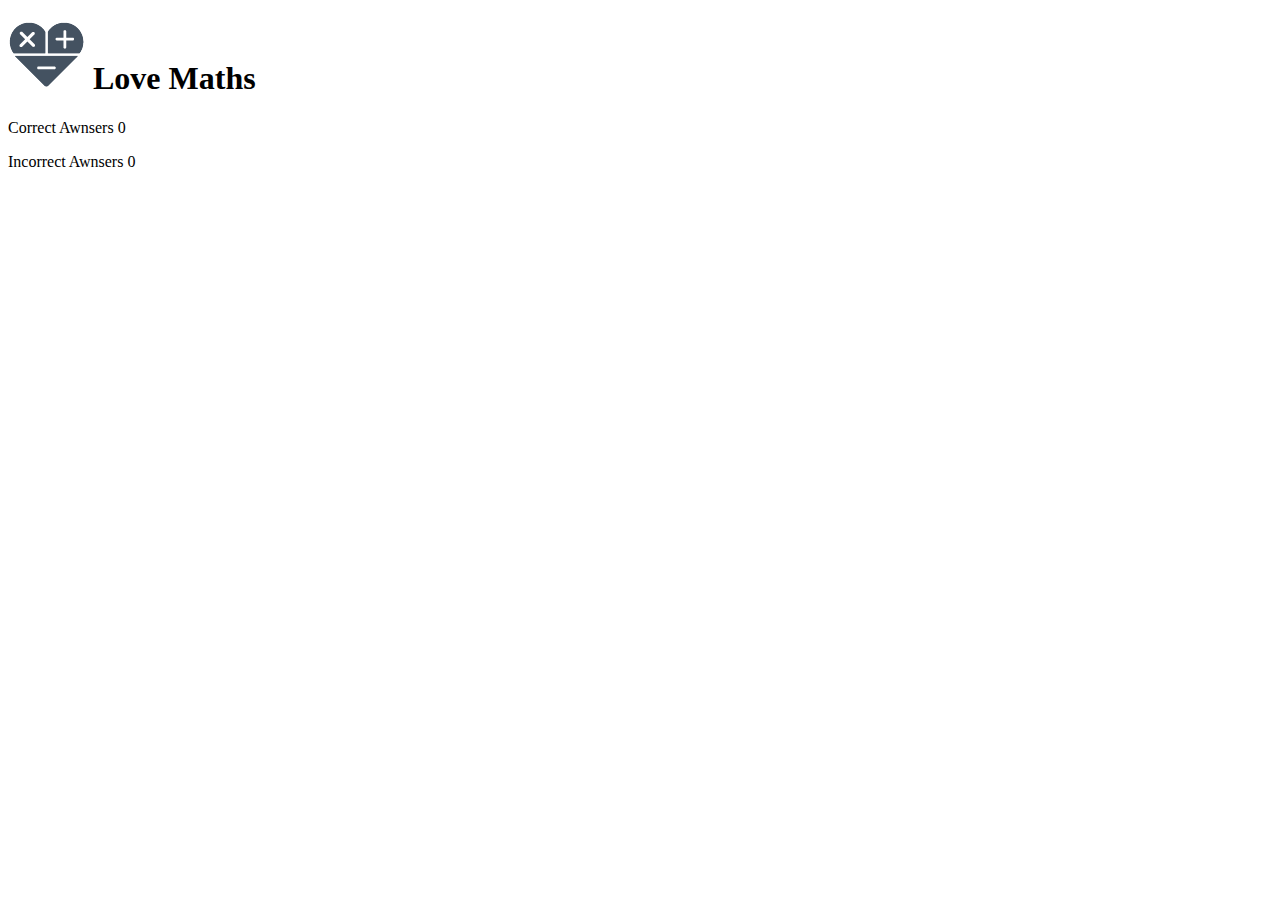
==== index.html @ 5ba8cd0c "added spans , divs , logo img and h1 , ( main strcutre )" ====
<!DOCTYPE html>
<html lang="en">
<head>
    <link href="https://fonts.googleapis.com/css?family=Raleway%7CRighteous" rel="stylesheet">
    <link rel="stylesheet" href="https://use.fontawesome.com/releases/v5.7.2/css/all.css" integrity="sha384-fnmOCqbTlWIlj8LyTjo7mOUStjsKC4pOpQbqyi7RrhN7udi9RwhKkMHpvLbHG9Sr" crossorigin="anonymous">
    <meta charset="UTF-8">
    <meta http-equiv="X-UA-Compatible" content="IE=edge">
    <meta name="viewport" content="width=device-width, initial-scale=1.0">
    <title>Document</title>
    <link rel="stylesheet" href="assets/css/style.css">
</head>
<body>
    <script  src="assets/js/script.js"></script>

  <h1 class="heading"> 

        <img  class="logo"  src="assets/images/logo.png">
        Love Maths
 </h1>

 
   
  <div class="game-area"></div>
  


  <div class="score-area">

    <p class="scores">Correct Awnsers <span id="score">0</span></p>

    <p class="scores">Incorrect Awnsers <span id="incorrect">0 </span></p>
  
  </div>



</body>
</html>
---- assets/css/style.css ----

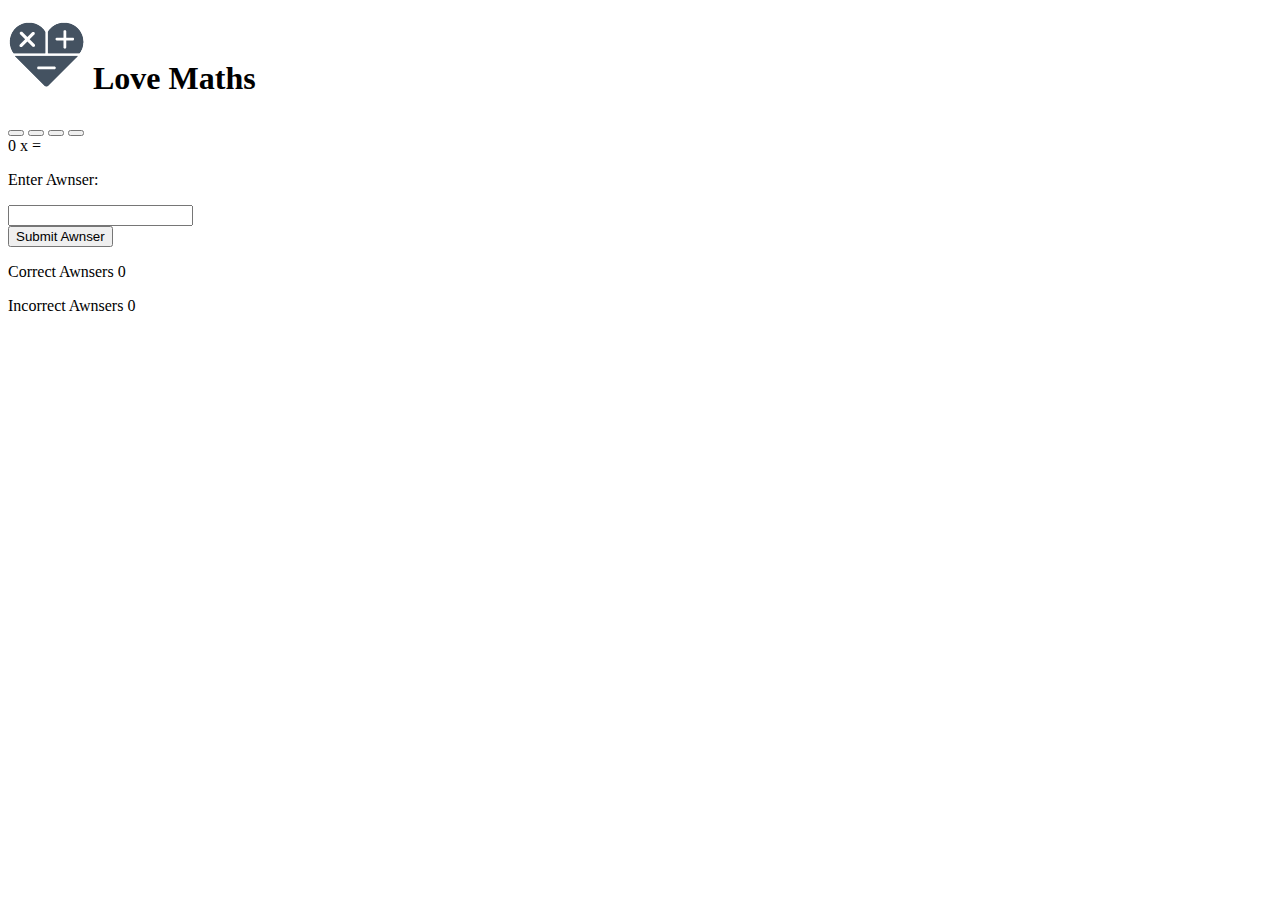
==== commit 16fd830c: "add inputs , buttons , coresponding paragrafs" ====
--- a/index.html
+++ b/index.html
@@ -21,7 +21,54 @@
 
  
    
-  <div class="game-area"></div>
+<div class="game-area">
+  
+     <div class="controls-area"> 
+        
+    <button class="btn btn--big btn--green">
+        
+        <i class="fas fa-plus"></i>
+    
+    </button>
+     
+     
+     <button class="btn btn--big btn--blue "> 
+
+      <i class="fas fa-minus"></i>
+
+     </button>
+
+
+
+     <button class="btn btn--big btn--orange">
+        <i class="fas fa-times"></i> 
+    </button>
+
+
+     <button class="btn btn--big btn--red"> 
+
+      <i class="fas fa-divide"></i> 
+
+     </button>
+
+    </div>
+
+<div class="question-area">
+  <span id="operand1">0</span>
+  <span id="operator">x</span>
+  <span id="operand2"></span>
+  <span>=</span>
+
+  <p class="awnser-message">Enter Awnser:</p>
+  <input type="number" id="awnser-box">
+
+
+</div>
+
+<button class="btn btn--gray">Submit Awnser </button>
+
+
+</div>
   
 
 
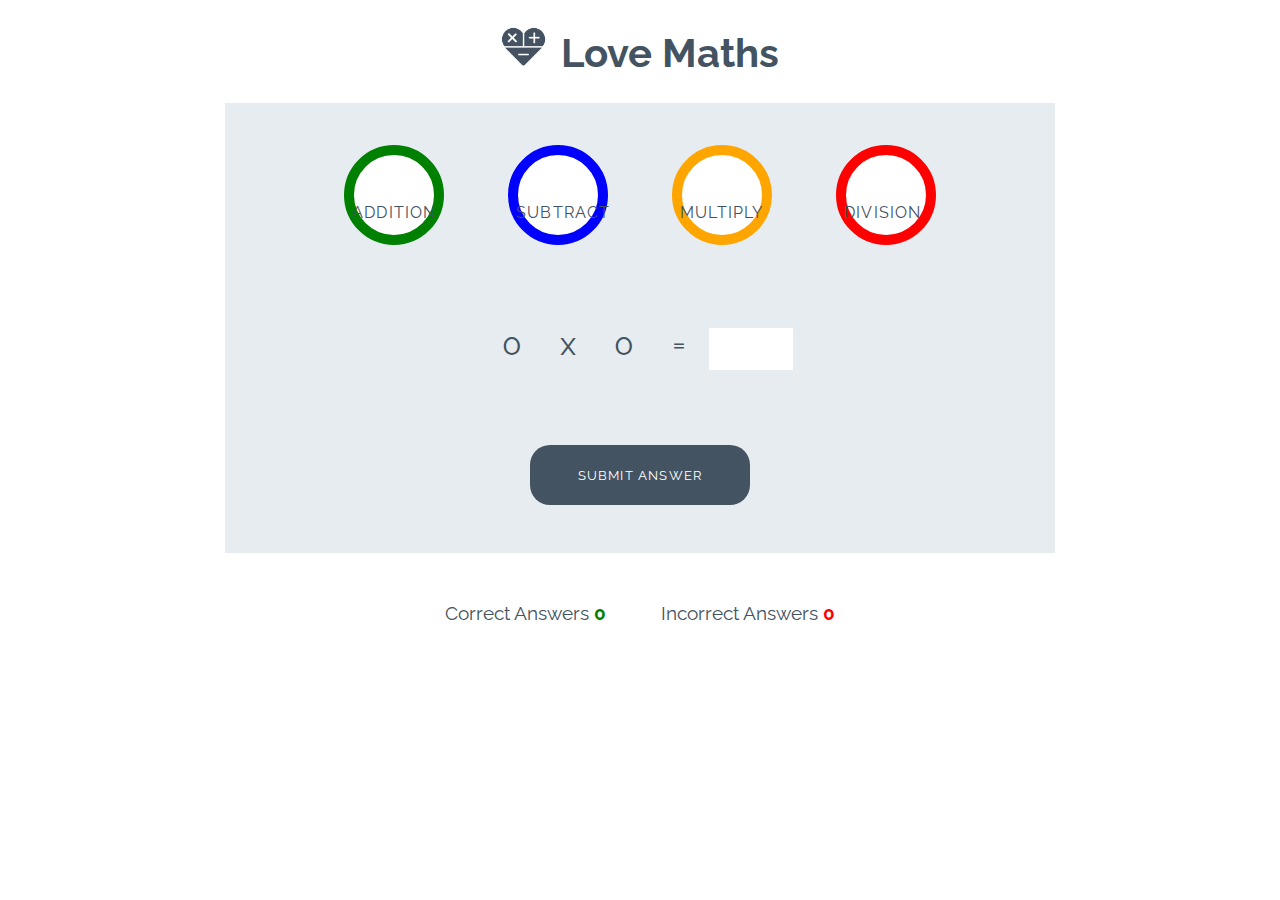
==== commit 70ca53f0: "added structure and info for css and well as corecting positioning of the divs" ====
--- a/index.html
+++ b/index.html
@@ -1,86 +1,57 @@
 
 <!DOCTYPE html>
 <html lang="en">
+
 <head>
+    <meta charset="UTF-8">
+    <meta name="viewport" content="width=device-width, initial-scale=1.0">
+
+    <!-- font awesome and google fonts -->
+    <link rel="stylesheet" href="https://use.fontawesome.com/releases/v5.7.2/css/all.css"
+        integrity="sha384-fnmOCqbTlWIlj8LyTjo7mOUStjsKC4pOpQbqyi7RrhN7udi9RwhKkMHpvLbHG9Sr" crossorigin="anonymous">
     <link href="https://fonts.googleapis.com/css?family=Raleway%7CRighteous" rel="stylesheet">
-    <link rel="stylesheet" href="https://use.fontawesome.com/releases/v5.7.2/css/all.css" integrity="sha384-fnmOCqbTlWIlj8LyTjo7mOUStjsKC4pOpQbqyi7RrhN7udi9RwhKkMHpvLbHG9Sr" crossorigin="anonymous">
-    <meta charset="UTF-8">
-    <meta http-equiv="X-UA-Compatible" content="IE=edge">
-    <meta name="viewport" content="width=device-width, initial-scale=1.0">
+
+    <link rel="stylesheet" href="assets/css/style.css">
     <title>Document</title>
-    <link rel="stylesheet" href="assets/css/style.css">
 </head>
+
 <body>
-    <script  src="assets/js/script.js"></script>
+    <h1 class="heading">
+        <img class="logo" src="assets/images/logo.png" alt="logo"> Love Maths
+    </h1>
 
-  <h1 class="heading"> 
-
-        <img  class="logo"  src="assets/images/logo.png">
-        Love Maths
- </h1>
-
- 
-   
-<div class="game-area">
-  
-     <div class="controls-area"> 
-        
-    <button class="btn btn--big btn--green">
-        
-        <i class="fas fa-plus"></i>
-    
-    </button>
-     
-     
-     <button class="btn btn--big btn--blue "> 
-
-      <i class="fas fa-minus"></i>
-
-     </button>
-
-
-
-     <button class="btn btn--big btn--orange">
-        <i class="fas fa-times"></i> 
-    </button>
-
-
-     <button class="btn btn--big btn--red"> 
-
-      <i class="fas fa-divide"></i> 
-
-     </button>
-
+    <div class="game-area">
+        <div class="controls-area">
+            <button data-type="addition" class="btn btn--big btn--green">
+                <i class="fas fa-plus"></i>
+            </button>
+            <button data-type="subtract" class="btn btn--big btn--blue">
+                <i class="fas fa-minus"></i>
+            </button>
+            <button data-type="multiply" class="btn btn--big btn--orange">
+                <i class="fas fa-times"></i>
+            </button>
+            <button data-type="division" class="btn btn--big btn--red">
+                <i class="fas fa-divide"></i>
+            </button>
+        </div>
+        <div class="question-area">
+            <span id="operand1">0</span>
+            <span id="operator">x</span>
+            <span id="operand2">0</span>
+            <span>=</span>
+            <p class="answer-message">Enter Answer:</p>
+            <input id="answer-box" type="number">
+        </div>
+        <button data-type="submit" class="btn btn--gray">Submit Answer</button>
     </div>
 
-<div class="question-area">
-  <span id="operand1">0</span>
-  <span id="operator">x</span>
-  <span id="operand2"></span>
-  <span>=</span>
+    <div class="score-area">
+        <p class="scores">Correct Answers <span id="score">0</span></p>
+        <p class="scores">Incorrect Answers <span id="incorrect">0</span></p>
+    </div>
 
-  <p class="awnser-message">Enter Awnser:</p>
-  <input type="number" id="awnser-box">
+    <script src="assets/js/script.js"></script>
+</body>
 
-
-</div>
-
-<button class="btn btn--gray">Submit Awnser </button>
-
-
-</div>
-  
-
-
-  <div class="score-area">
-
-    <p class="scores">Correct Awnsers <span id="score">0</span></p>
-
-    <p class="scores">Incorrect Awnsers <span id="incorrect">0 </span></p>
-  
-  </div>
-
-
-
-</body>
 </html>--- a/assets/css/style.css
+++ b/assets/css/style.css
@@ -1 +1,251 @@
 
+body {
+    background-color: white;
+    font-family: "Raleway", sans-serif;
+    color: #445361;
+    text-align: center;
+}
+
+/* --------- Heading */
+
+.heading {
+    text-align: center;
+    font-size: 2.5rem;
+}
+
+.logo {
+    height: 40px;
+    padding-right: 5px;
+}
+
+/* --------- Game layout */
+
+.game-area {
+    background-color: #E6ECF0;
+    box-sizing: border-box;
+    width: 85%;
+    height: 65vh;
+    max-height: 450px;
+    max-width: 830px;
+    margin-left: auto;
+    margin-right: auto;
+    padding: 1%;
+}
+
+.question-area {
+    width: 50%;
+    font-size: 2rem;
+    margin: auto;
+    padding: 50px 0;
+}
+
+.question-area span {
+    padding: 0 15px;
+}
+
+.score-area {
+    margin: 5px auto;
+    width: 60%;
+    font-size: 1.2rem;
+}
+
+.controls-area {
+    width: 85%;
+    margin: 30px auto;
+}
+
+#score {
+    color: green;
+    font-weight: bold;
+}
+
+#incorrect {
+    color: red;
+    font-weight: bold;
+}
+
+.answer-message {
+    display: none;
+    font-size: 1rem;
+}
+
+#answer-box {
+    border: none;
+    color: #445361;
+    display: inline-block;
+    height: 40px;
+    width: 80px;
+    font-size: 1.2rem;
+}
+
+.scores {
+    display: inline-block;
+    padding: 25px;
+}
+
+/* --------- Buttons */
+
+.btn {
+    width: 220px;
+    height: 60px;
+    font-family: "Raleway", sans-serif;
+    text-transform: uppercase;
+    letter-spacing: 1.2px;
+    color: white;
+}
+
+.btn:focus {
+    outline: none;
+}
+
+.btn--big {
+    padding-top: 10px;
+    border-radius: 50%;
+    background-color: white;
+    border: 10px solid;
+    width: 100px;
+    height: 100px;
+    font-size: 3.2rem;
+    margin: 0 30px;
+    transition: all 0.5s;
+}
+
+.btn--big::after{
+    content: attr(data-type);
+    font-size: 1rem;
+    color: #445361;
+    position: relative;
+    left: -0.5em;
+}
+
+.btn--blue {
+    border-color: blue;
+    color: blue;
+}
+
+.btn--blue:active,
+.btn--blue:hover {
+    background-color: darkblue;
+    color: white;
+}
+
+.btn--orange {
+    border-color: orange;
+    color: orange;
+}
+
+.btn--orange:active,
+.btn--orange:hover {
+    background-color: darkorange;
+    color: white;
+}
+
+.btn--red {
+    border-color: red;
+    color: red;
+}
+
+.btn--red:active,
+.btn--red:hover {
+    background-color: darkred;
+    color: white;
+}
+
+.btn--green {
+    border-color: green;
+    color: green;
+}
+
+.btn--green:active,
+.btn--green:hover {
+    background-color: darkgreen;
+    color: white;
+}
+
+.btn--gray {
+    margin-top: 25px;
+    background-color: #445361;
+    border: 1px transparent;
+    border-radius: 20px;
+}
+
+.btn--gray:active,
+.btn--gray:hover {
+    background-color: #0d1013;
+}
+
+/* --------- Media queries */
+
+@media (max-width: 414px) {
+    .controls-area {
+        width: 100%;
+    }
+
+    .btn--big {
+        margin: 0 10px;
+        padding: 5px;
+        border: 5px solid;
+        width: 50px;
+        height: 50px;
+        font-size: 1.5rem;
+    }
+
+    .btn--big::after {
+        font-size: 0.6rem;
+        left: -0.7rem;
+    }
+
+    .question-area {
+        padding: 10% 0;
+        width: 100%;
+    }
+
+    .question-area span {
+        padding: 0;
+    }
+
+    .answer-message {
+        display: block;
+    }
+
+    #answer-box {
+        display: block;
+        margin: 0 auto;
+    }
+    .btn--gray {
+        margin-top: 0;
+    }
+
+    .score-area {
+        width: 100%;
+    }
+
+    .scores {
+        margin: 0.5em auto;
+        display: block;
+        padding: 5px;
+    }
+
+    .heading {
+        font-size: 2rem;
+    }
+}
+
+@media (max-width: 320px) {
+    .game-area {
+        height: 70vh;
+    }
+
+    .controls-area {
+        width: 75%;
+        margin: 10px auto;
+    }
+
+    .btn--big {
+        margin: 10px 10px;
+    }
+    .question-area {
+        padding: 10px 0;
+    }
+
+}
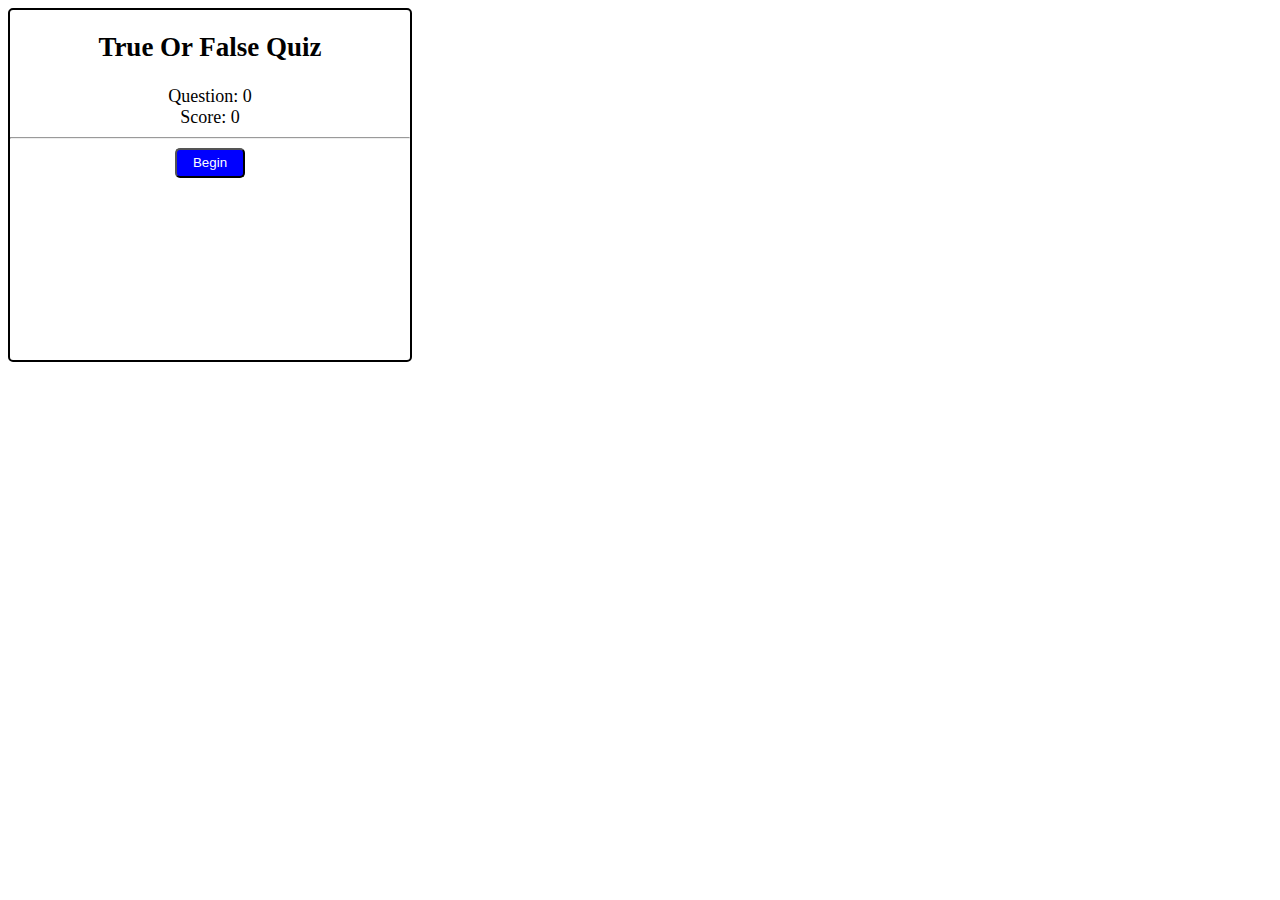
==== commit 95a69513: "blank" ====
--- a/index.html
+++ b/index.html
@@ -1,57 +1,168 @@
 
 <!DOCTYPE html>
-<html lang="en">
 
+<html lang="en" xmlns="http://www.w3.org/1999/xhtml">
 <head>
-    <meta charset="UTF-8">
-    <meta name="viewport" content="width=device-width, initial-scale=1.0">
+    <meta charset="utf-8" />
+    <title>True or False Quiz</title>
+    <link rel="stylesheet" href="/assets/css/style.css">
+</head>
+<body>
+    <style>
+        
+    </style>
+    <div id="frame001">
+        <div id="font001">
+            <h2>True Or False Quiz</h2><text>Question: <text id="number001">0</text></text><br />
+            <text>Score: <text id="score001">0</text></text>
+            <hr />
+            <div id="disappear001">
+                <button class="buttons002" onclick="begin001()">Begin</button>
+            </div>
+            <p id="message001"></p>
+            <p id="message002"></p>
+            <p id="message003"></p>
+            <p id="message004"></p>
+        </div>
+    </div>
+    <script>
+        var question001 = ["There are 9 continents in the world.",
+            "There is no islands on Earth.",
+            "Blue whales are mammals.",
+            "Tomatoes are vegetables.",
+            "The blue whale feeds on Tuna fish.",
+            "Fifa World Cup tournaments are played every 4 years.",
+            "The north side of the Equator Line has more countries than the south side.",
+            "Madagascar is the largest island in the world.",
+            "Helium is the lightest gas element out of all elements.",
+            "The hottest planet in the solar system is Mercury."
+        ];
 
-    <!-- font awesome and google fonts -->
-    <link rel="stylesheet" href="https://use.fontawesome.com/releases/v5.7.2/css/all.css"
-        integrity="sha384-fnmOCqbTlWIlj8LyTjo7mOUStjsKC4pOpQbqyi7RrhN7udi9RwhKkMHpvLbHG9Sr" crossorigin="anonymous">
-    <link href="https://fonts.googleapis.com/css?family=Raleway%7CRighteous" rel="stylesheet">
+        var options001 = ["<button class=buttons001 onclick=q1i()>True</button><br /><br /><button class=buttons001 onclick=q1c()>False</button>"];
+        var options002 = ["<button class=buttons001 onclick=q1c()>False</button><br /><br /><button class=buttons001 onclick=q1i()>True</button>"];
 
-    <link rel="stylesheet" href="assets/css/style.css">
-    <title>Document</title>
-</head>
+ 
 
-<body>
-    <h1 class="heading">
-        <img class="logo" src="assets/images/logo.png" alt="logo"> Love Maths
-    </h1>
+        var options003 = ["<button class=buttons001 onclick=q1c()>True</button><br /><br /><button class=buttons001 onclick=q1i()>False</button>"];
+        var options004 = ["<button class=buttons001 onclick=q1i()>True</button><br /><br /><button class=buttons001 onclick=q1c()>False</button>"];
+        var options005 = ["<button class=buttons001 onclick=q1c()>False</button><br /><br /><button class=buttons001 onclick=q1i()>True</button>"];
+        var options006 = ["<button class=buttons001 onclick=q1i()>False</button><br /><br /><button class=buttons001 onclick=q1c()>True</button>"];
+        var options007 = ["<button class=buttons001 onclick=q1c()>True</button><br /><br /><button class=buttons001 onclick=q1i()>False</button>"];
+        var options008 = ["<button class=buttons001 onclick=q1c()>False</button><br /><br /><button class=buttons001 onclick=q1i()>True</button>"];
+        var options009 = ["<button class=buttons001 onclick=q1c()>True</button><br /><br /><button class=buttons001 onclick=q1i()>False</button>"];
+        var options010 = ["<button class=buttons001 onclick=q1i()>True</button><br /><br /><button class=buttons001 onclick=q1c()>False</button>"];
 
-    <div class="game-area">
-        <div class="controls-area">
-            <button data-type="addition" class="btn btn--big btn--green">
-                <i class="fas fa-plus"></i>
-            </button>
-            <button data-type="subtract" class="btn btn--big btn--blue">
-                <i class="fas fa-minus"></i>
-            </button>
-            <button data-type="multiply" class="btn btn--big btn--orange">
-                <i class="fas fa-times"></i>
-            </button>
-            <button data-type="division" class="btn btn--big btn--red">
-                <i class="fas fa-divide"></i>
-            </button>
-        </div>
-        <div class="question-area">
-            <span id="operand1">0</span>
-            <span id="operator">x</span>
-            <span id="operand2">0</span>
-            <span>=</span>
-            <p class="answer-message">Enter Answer:</p>
-            <input id="answer-box" type="number">
-        </div>
-        <button data-type="submit" class="btn btn--gray">Submit Answer</button>
-    </div>
+        var a = 0;
+        a++;
+        var b = 0;
+        b++;
 
-    <div class="score-area">
-        <p class="scores">Correct Answers <span id="score">0</span></p>
-        <p class="scores">Incorrect Answers <span id="incorrect">0</span></p>
-    </div>
+        function begin001() {
+            disappear001.innerHTML = "";
+            message001.innerHTML = question001[0];
+            message002.innerHTML = options001;
+            number001.innerHTML = a++;
+        }
 
-    <script src="assets/js/script.js"></script>
+        function q1c() {
+            message003.innerHTML = "Correct";
+            message002.innerHTML = "";
+            score001.innerHTML = b++;
+            message004.innerHTML = "<button class=buttons002 onclick=next001()>Next</button>";
+        }
+
+        function q1i() {
+            message003.innerHTML = "Incorrect";
+            message002.innerHTML = "";
+            message004.innerHTML = "<button class=buttons002 onclick=next001()>Next</button>";
+        }
+
+        function next001() {
+            if (a == "2") {
+                message001.innerHTML = question001[1];
+                message002.innerHTML = options002;
+                message003.innerHTML = "";
+                number001.innerHTML = a++;
+                message004.innerHTML = "";
+            }
+
+            else if (a == "3") {
+                message001.innerHTML = question001[2];
+                message002.innerHTML = options003;
+                message003.innerHTML = "";
+                number001.innerHTML = a++;
+                message004.innerHTML = "";
+            }
+
+            else if (a == "4") {
+                message001.innerHTML = question001[3];
+                message002.innerHTML = options004;
+                message003.innerHTML = "";
+                number001.innerHTML = a++;
+                message004.innerHTML = "";
+            }
+
+            else if (a == "5") {
+                message001.innerHTML = question001[4];
+                message002.innerHTML = options005;
+                message003.innerHTML = "";
+                number001.innerHTML = a++;
+                message004.innerHTML = "";
+            }
+
+            else if (a == "6") {
+                message001.innerHTML = question001[5];
+                message002.innerHTML = options006;
+                message003.innerHTML = "";
+                number001.innerHTML = a++;
+                message004.innerHTML = "";
+            }
+
+            else if (a == "7") {
+                message001.innerHTML = question001[6];
+                message002.innerHTML = options007;
+                message003.innerHTML = "";
+                number001.innerHTML = a++;
+                message004.innerHTML = "";
+            }
+
+            else if (a == "8") {
+                message001.innerHTML = question001[7];
+                message002.innerHTML = options008;
+                message003.innerHTML = "";
+                number001.innerHTML = a++;
+                message004.innerHTML = "";
+            }
+
+            else if (a == "9") {
+                message001.innerHTML = question001[8];
+                message002.innerHTML = options009;
+                message003.innerHTML = "";
+                number001.innerHTML = a++;
+                message004.innerHTML = "";
+            }
+
+            else if (a == "10") {
+                message001.innerHTML = question001[9];
+                message002.innerHTML = options010;
+                message003.innerHTML = "";
+                number001.innerHTML = a++;
+                message004.innerHTML = "";
+            } else {
+                message001.innerHTML = "End of Quiz";
+                message002.innerHTML = "";
+                message003.innerHTML = "";
+                message004.innerHTML = "<button class=buttons002 onclick=repeat001()>Repeat</button>";
+            }
+        }
+
+        function repeat001() {
+            location.reload();
+        }
+    </script>
 </body>
+</html>
 
-</html>+ 
+
+ 
--- a/assets/css/style.css
+++ b/assets/css/style.css
@@ -1,251 +1,30 @@
 
-body {
+#frame001 {
+    border-radius: 5px;
     background-color: white;
-    font-family: "Raleway", sans-serif;
-    color: #445361;
-    text-align: center;
+    border: 2px solid black;
+    height: 350px;
+    width: 400px;
 }
 
-/* --------- Heading */
-
-.heading {
-    text-align: center;
-    font-size: 2.5rem;
+.buttons001 {
+    background-color: dodgerblue;
+    color: white;
+    width: 70px;
+    height: 30px;
+    border-radius: 5px;
 }
 
-.logo {
-    height: 40px;
-    padding-right: 5px;
+.buttons002 {
+    background-color: blue;
+    color: white;
+    width: 70px;
+    height: 30px;
+    border-radius: 5px;
 }
 
-/* --------- Game layout */
-
-.game-area {
-    background-color: #E6ECF0;
-    box-sizing: border-box;
-    width: 85%;
-    height: 65vh;
-    max-height: 450px;
-    max-width: 830px;
-    margin-left: auto;
-    margin-right: auto;
-    padding: 1%;
-}
-
-.question-area {
-    width: 50%;
-    font-size: 2rem;
-    margin: auto;
-    padding: 50px 0;
-}
-
-.question-area span {
-    padding: 0 15px;
-}
-
-.score-area {
-    margin: 5px auto;
-    width: 60%;
-    font-size: 1.2rem;
-}
-
-.controls-area {
-    width: 85%;
-    margin: 30px auto;
-}
-
-#score {
-    color: green;
-    font-weight: bold;
-}
-
-#incorrect {
-    color: red;
-    font-weight: bold;
-}
-
-.answer-message {
-    display: none;
-    font-size: 1rem;
-}
-
-#answer-box {
-    border: none;
-    color: #445361;
-    display: inline-block;
-    height: 40px;
-    width: 80px;
-    font-size: 1.2rem;
-}
-
-.scores {
-    display: inline-block;
-    padding: 25px;
-}
-
-/* --------- Buttons */
-
-.btn {
-    width: 220px;
-    height: 60px;
-    font-family: "Raleway", sans-serif;
-    text-transform: uppercase;
-    letter-spacing: 1.2px;
-    color: white;
-}
-
-.btn:focus {
-    outline: none;
-}
-
-.btn--big {
-    padding-top: 10px;
-    border-radius: 50%;
-    background-color: white;
-    border: 10px solid;
-    width: 100px;
-    height: 100px;
-    font-size: 3.2rem;
-    margin: 0 30px;
-    transition: all 0.5s;
-}
-
-.btn--big::after{
-    content: attr(data-type);
-    font-size: 1rem;
-    color: #445361;
-    position: relative;
-    left: -0.5em;
-}
-
-.btn--blue {
-    border-color: blue;
-    color: blue;
-}
-
-.btn--blue:active,
-.btn--blue:hover {
-    background-color: darkblue;
-    color: white;
-}
-
-.btn--orange {
-    border-color: orange;
-    color: orange;
-}
-
-.btn--orange:active,
-.btn--orange:hover {
-    background-color: darkorange;
-    color: white;
-}
-
-.btn--red {
-    border-color: red;
-    color: red;
-}
-
-.btn--red:active,
-.btn--red:hover {
-    background-color: darkred;
-    color: white;
-}
-
-.btn--green {
-    border-color: green;
-    color: green;
-}
-
-.btn--green:active,
-.btn--green:hover {
-    background-color: darkgreen;
-    color: white;
-}
-
-.btn--gray {
-    margin-top: 25px;
-    background-color: #445361;
-    border: 1px transparent;
-    border-radius: 20px;
-}
-
-.btn--gray:active,
-.btn--gray:hover {
-    background-color: #0d1013;
-}
-
-/* --------- Media queries */
-
-@media (max-width: 414px) {
-    .controls-area {
-        width: 100%;
-    }
-
-    .btn--big {
-        margin: 0 10px;
-        padding: 5px;
-        border: 5px solid;
-        width: 50px;
-        height: 50px;
-        font-size: 1.5rem;
-    }
-
-    .btn--big::after {
-        font-size: 0.6rem;
-        left: -0.7rem;
-    }
-
-    .question-area {
-        padding: 10% 0;
-        width: 100%;
-    }
-
-    .question-area span {
-        padding: 0;
-    }
-
-    .answer-message {
-        display: block;
-    }
-
-    #answer-box {
-        display: block;
-        margin: 0 auto;
-    }
-    .btn--gray {
-        margin-top: 0;
-    }
-
-    .score-area {
-        width: 100%;
-    }
-
-    .scores {
-        margin: 0.5em auto;
-        display: block;
-        padding: 5px;
-    }
-
-    .heading {
-        font-size: 2rem;
-    }
-}
-
-@media (max-width: 320px) {
-    .game-area {
-        height: 70vh;
-    }
-
-    .controls-area {
-        width: 75%;
-        margin: 10px auto;
-    }
-
-    .btn--big {
-        margin: 10px 10px;
-    }
-    .question-area {
-        padding: 10px 0;
-    }
-
-}
+#font001 {
+    text-align: center;
+    font-size: large;
+    color: black;
+}